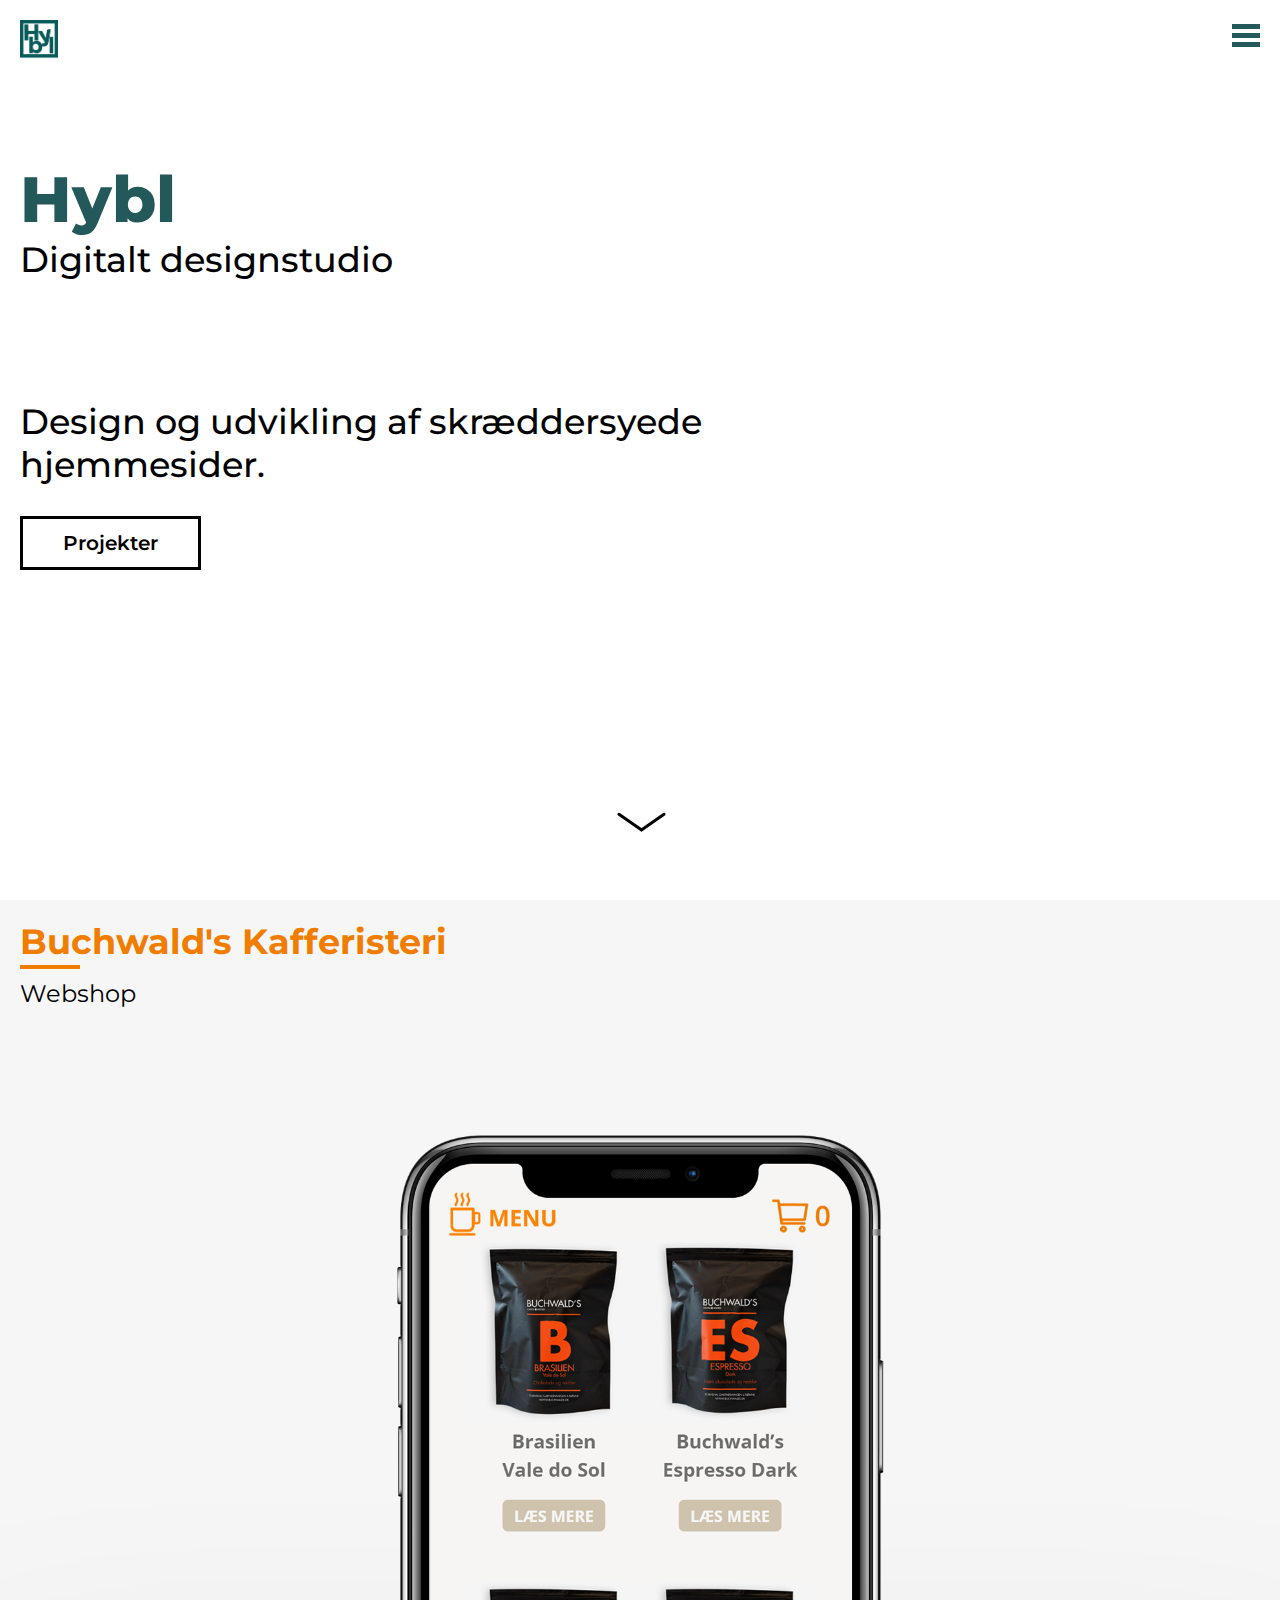
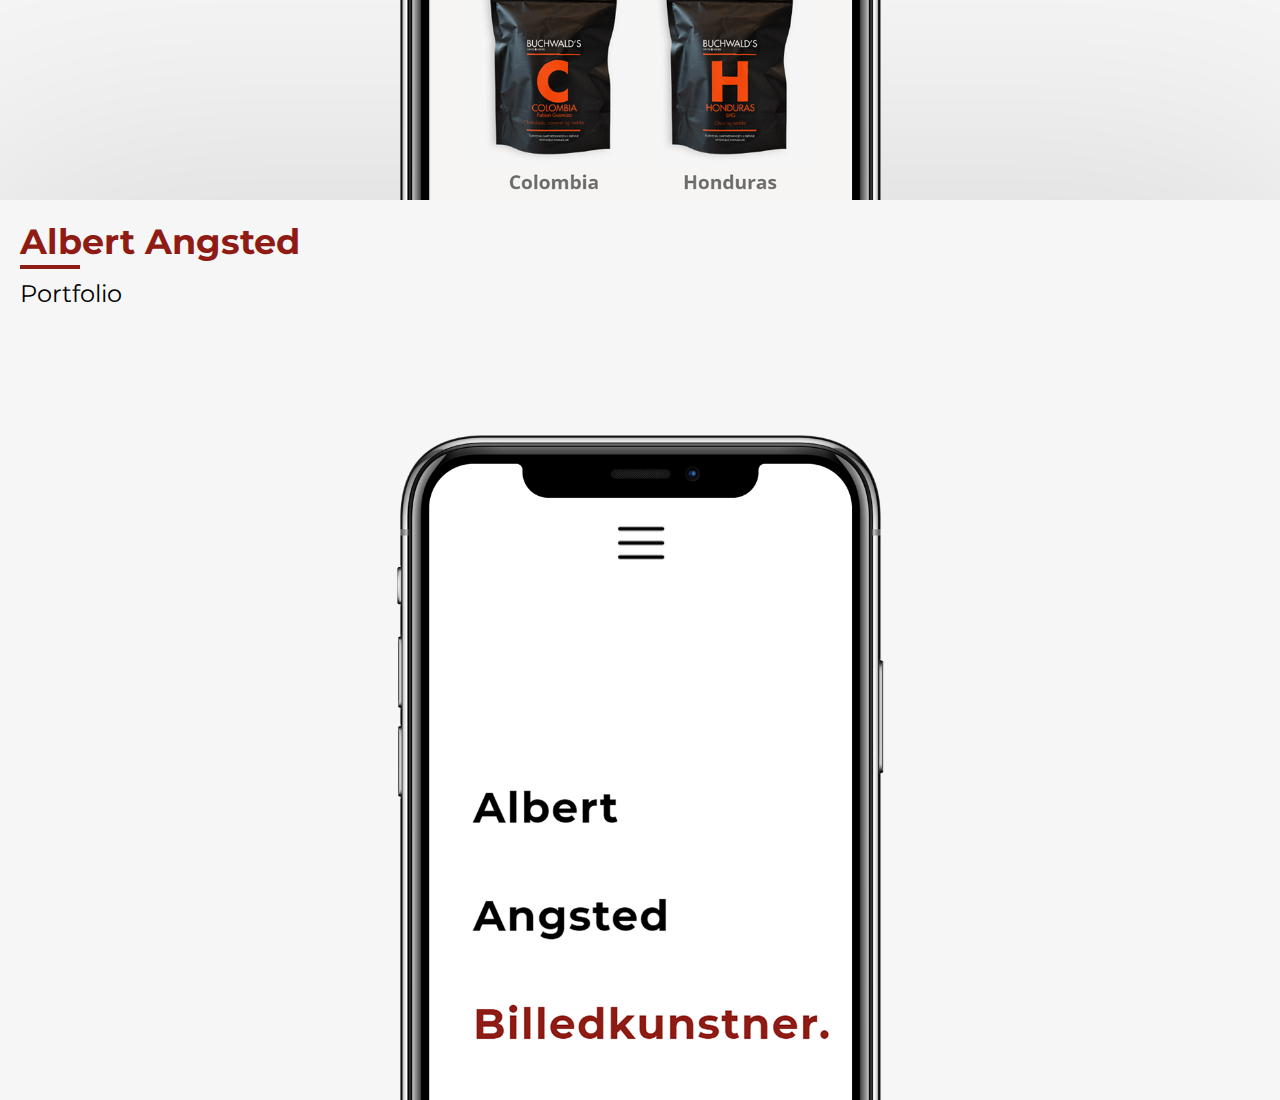
==== index.html @ 62cfbce9 "Case section" ====
<!doctype html>
<html>

<head>
    <title> Hybl Media </title>
    <meta charset="UTF-8">
    <meta name="viewport" content="width=device-width, initial-scale=1">
    <script src="https://ajax.googleapis.com/ajax/libs/jquery/3.3.1/jquery.min.js"></script>
    <link rel="stylesheet" href="css/styles.css">
    <link href="https://fonts.googleapis.com/css?family=Montserrat:400,400i,500,600,700" rel="stylesheet">
</head>

<body>
    <div>
        <header class="page-center">
            <div id="logo">
                <a href="#forside"><img src="img/logo1.0.png"></a>
            </div>
            <div id="burgerMenu">
                <div class="one"></div>
                <div class="two"></div>
                <div class="three"></div>
            </div>

            <nav id="menuPunkter">
                <ul class="menuLinks">
                    <li class="menuLink1"><a href="#forside"> Forside </a></li>
                    <li class="menuLink2"><a href="#projekter"> Projekter </a></li>
                    <li class="menuLink3"><a href="#hvorforos"> Hvorfor os? </a></li>
                    <li class="menuLink4"><a href="#kontaktinfo"> Kontakt </a></li>
                </ul>
            </nav>
        </header>


        <main>
            <section id="hero" class="page-center">
                <div class="tekstboks">
                    <div class="headerDiv">
                        <h1 class="hybl">Hybl</h1>
                        <h2> Digitalt designstudio </h2>
                    </div>
                    <div class="hero-tagline">
                        <h2>Design og udvikling af skræddersyede</h2>
                        <h2 class="typtyp"><span class="typing"></span></h2>
                        <a class="button button1" href="#buchwald">Projekter</a>
                    </div>
                    <div class="arrowContainer">
                        <a href="#buchwald">
                            <span class="leftArrow"></span>
                            <span class="rightArrow"></span>
                        </a>
                    </div>
            </section>
            <section class="cases">
                <article class="case page-center" id="buchwald">
                    <div class="case-header">
                        <div>
                            <h2>Buchwald's Kafferisteri</h2>
                            <span></span>
                        </div>
                        <p>Webshop</p>
                    </div>
                    <picture>
                        <img src="img/buchwald-iphone.png" alt="" />
                    </picture>
                    <div class="case-link">
                        <a href="">Læs mere <span></span></a>
                    </div>
                </article>
                <article class="case page-center" id="angsted">
                    <div class="case-header">
                        <div>
                            <h2>Albert Angsted</h2>
                            <span></span>
                        </div>
                        <p>Portfolio</p>
                    </div>
                    <picture>
                        <img src="img/angsted-iphone.png" alt="" />
                    </picture>
                    <div class="case-link">
                        <a href="">Læs mere <span></span></a>
                    </div>
                </article>
                <template>
                    <article class="case page-center" id="angsted">
                        <div class="case-header">
                            <div>
                                <h2>Albert Angsted</h2>
                                <span></span>
                            </div>
                            <p>Portfolio</p>
                        </div>
                        <picture>
                            <img src="img/buchwald-iphone.png" alt="" />
                        </picture>
                        <div class="case-link">
                            <a href="">Læs mere <span></span></a>
                        </div>
                    </article>
                </template>
            </section>

        </main>
    </div>
    <script src="js/menu.js"></script>
    <script src="js/typed.min.js"></script>
    <script type="text/javascript">
        var typed = new Typed('.typing', {
            strings: ["hjemmesider.", "webshops.", "animationer.", "videoredigering."],
            loop: true,
            typeSpeed: 40,
            backSpeed: 30,
            backDelay: 2000,
        });
    </script>
</body>

</html>
---- css/styles.css ----
/* ----> Styling på HTML-tags <---- */

body {
    margin: 0;
    font-family: 'Montserrat', sans-serif;
}

h1 {
    font-size: 2.5em;
    margin: 0px;
}

h2 {
    font-weight: 500;
    font-size: 2.2em;
    margin: 0px;
}

a {
    text-decoration: none;
    color: black;
}

a:hover {
    color: #23595A;
}

li {
    list-style-type: none;
    margin-left: 20px;
    margin-right: 20px;
}

ul {
    padding: 0;
}


/* ----> ALL CONTENT <---- */
.page-center {
    padding: 0 20px;
}

/* ----> NAVIGATION <---- */

/* Logo */

#logo {
    position: absolute;

}

#logo img {
    width: 38px;
    margin-top: 20px;
}

/* Selve menuen */

#menuPunkter {
    position: fixed;
    background-color: #f6f6f6;
    right: -80%;
    width: 80%;
    height: 100%;
    z-index: 2;
    overflow-y: scroll;
    transition: all 0.3s ease-out;
    -webkit-transition: all 0.3s ease-out;
    -moz-transition: all 0.3s ease-out;
    -o-transition: all 0.3s ease-out;
}

/* Menu links */

.menuLink1,
.menuLink2,
.menuLink3,
.menuLink4 {
    font-size: 30px;
    font-family: 'Montserrat', sans-serif;
    font-weight: 500;
}

.menuLinks {
    text-align: center;
}

.menuLinks li {
    margin: 50px;
}

.menuLink1 {
    transition: all 0.6s;
    -webkit-transition: all 0.6s;
    -moz-transition: all 0.6s;
    -o-transition: all 0.6s;
    transform: matrix(1, 0, 0, 1, 500, 0);
    opacity: 0;
}

.menuLink2 {
    transition: all 0.6s;
    -webkit-transition: all 0.6s;
    -moz-transition: all 0.6s;
    -o-transition: all 0.6s;
    transform: matrix(1, 0, 0, 1, 800, 0);
    opacity: 0;
}

.menuLink3 {
    transition: all 0.6s;
    -webkit-transition: all 0.6s;
    -moz-transition: all 0.6s;
    -o-transition: all 0.6s;
    transform: matrix(1, 0, 0, 1, 1100, 0);
    opacity: 0;
}

.menuLink4 {
    transition: all 0.6s;
    -webkit-transition: all 0.6s;
    -moz-transition: all 0.6s;
    -o-transition: all 0.6s;
    transform: matrix(1, 0, 0, 1, 1400, 0);
    opacity: 0;
}

.menuLinks li:first-child {
    margin-top: 120px;
}

/* Burgermenuen */

#burgerMenu {
    width: 28px;
    height: 30px;
    right: 20px;
    top: 20px;
    position: fixed;
    z-index: 5;
}

#burgerMenu div {
    width: 100%;
    height: 5px;
    background: #23595A;

    margin: 4px auto;

    transition: all 0.3s;
    -webkit-transition: all 0.3s;
    -moz-transition: all 0.3s;
    -o-transition: all 0.3s;

    backface-visibility: hidden;
}

/* Burgermenu hover */
#burgerMenu:hover {
    cursor: pointer;
}

#burgerMenu:hover .two {
    width: 50%;
}

#burgerMenu:hover .one {
    transform: rotate(90deg) translate(9px, 8px);
}

#burgerMenu:hover .three {
    transform: rotate(-90deg) translate(9px, 8px);
}

/* Burgermenu når den bliver trykket på */
#burgerMenu.on .one {
    transform: rotate(45deg) translate(5px, 5px);
}

#burgerMenu.on .two {
    opacity: 0;
}

#burgerMenu.on .three {
    transform: rotate(-45deg) translate(7px, -8px);
}

/* Selve menuen når burgermenu bliver trykket på */

.slideIn {
    right: 0 !IMPORTANT;
    transition: all 0.3s ease-out;
    -webkit-transition: all 0.3s ease-out;
    -moz-transition: all 0.3s ease-out;
    -o-transition: all 0.3s ease-out;
}

#menuPunkter.slideIn .menuLink1 {
    transform: matrix(1, 0, 0, 1, 0, 0);
    opacity: 1;
}

#menuPunkter.slideIn .menuLink2 {
    transform: matrix(1, 0, 0, 1, 0, 0);
    opacity: 1;
}

#menuPunkter.slideIn .menuLink3 {
    transform: matrix(1, 0, 0, 1, 0, 0);
    opacity: 1;
}

#menuPunkter.slideIn .menuLink4 {
    transform: matrix(1, 0, 0, 1, 0, 0);
    opacity: 1;
}






/* ----> LANDINGPAGE <---- */
.headerDiv {
    margin-top: 100px;
}

/* gør at man ikke kan se cursoren */
.typed-cursor {
    color: white;
}

.typtyp {
    margin-bottom: 0;
}

/* forside tekst og knap */
.tekstboks {
    height: 100vh;
    display: flex;
    flex-direction: column;
    justify-content: space-around;
}

.hero-tagline {
    margin-bottom: 110px;
}

.hybl {
    font-size: 4em;
    color: #23595a;
    font-weight: 800;
}

.button {
    padding: 12px 40px;
    text-align: center;
    text-decoration: none;
    display: inline-block;
    cursor: pointer;
    font-family: 'Montserrat', sans-serif;
    font-size: 20px;
    font-weight: 600;
}

.button1:hover {
    color: #23595A;
    border: 3px solid#23595A;
}

.button1 {
    border: 3px solid black;
    margin-top: 30px;
}

/* PIL */

.arrowContainer {
    display: flex;
    justify-content: center;
    margin-bottom: 40px;
}

.arrowContainer span {
    background-color: black;
    height: 30px;
    width: 3px;
    display: inline-block;
    transform-origin: bottom;
    position: absolute;
    border-top-left-radius: 10px;
    border-top-right-radius: 10px;
}

.rightArrow {
    transform: rotate(55deg) translate(0px, 1px);
}

.leftArrow {
    transform: rotate(-55deg) translate(0px, 1px);
}

/* ----> CASE STYLING <---- */
.case {
    height: 100vh;
    background-color: #F6F6F6;
    display: flex;
    flex-direction: column;
    justify-content: space-between;
    overflow: hidden;
    box-shadow: 0px -10px 1000px 50px rgba(0, 0, 0, 0.1);
}
.cases article:first-child{
    box-shadow:none;
}
.case-header {
    padding: 20px 0;
}

.case-header h2 {
    font-weight: bolder;
}

.case-header span {
    height: 4px;
    width: 60px;
    display: block;
    margin: 2px 0;
    background-color: black;
}

.case-header p {
    font-size: 1.5em;
    margin: 10px 0 0 0;
}

.case picture {
    width: 100%;
    margin:0;
}

.case picture img {
    height: 100%;
    width: 100%;
}

.case-link {
    padding: 0 10px 20px 10px;
    text-align: right;
    font-weight: 500;
}

.case-link span {
    display: inline-block;
    border-bottom: 1px solid black;
    border-right: 1px solid black;
    width: 8px;
    height: 8px;
    transform: rotate(-45deg);
}

/*Individual case styling*/
#buchwald h2 {
    color: #F07D00;
}

#buchwald .case-header span {
    background-color: #F07D00;
}

#angsted h2 {
    color: #8E1C14;
}

#angsted .case-header span {
    background-color: #8E1C14;
}
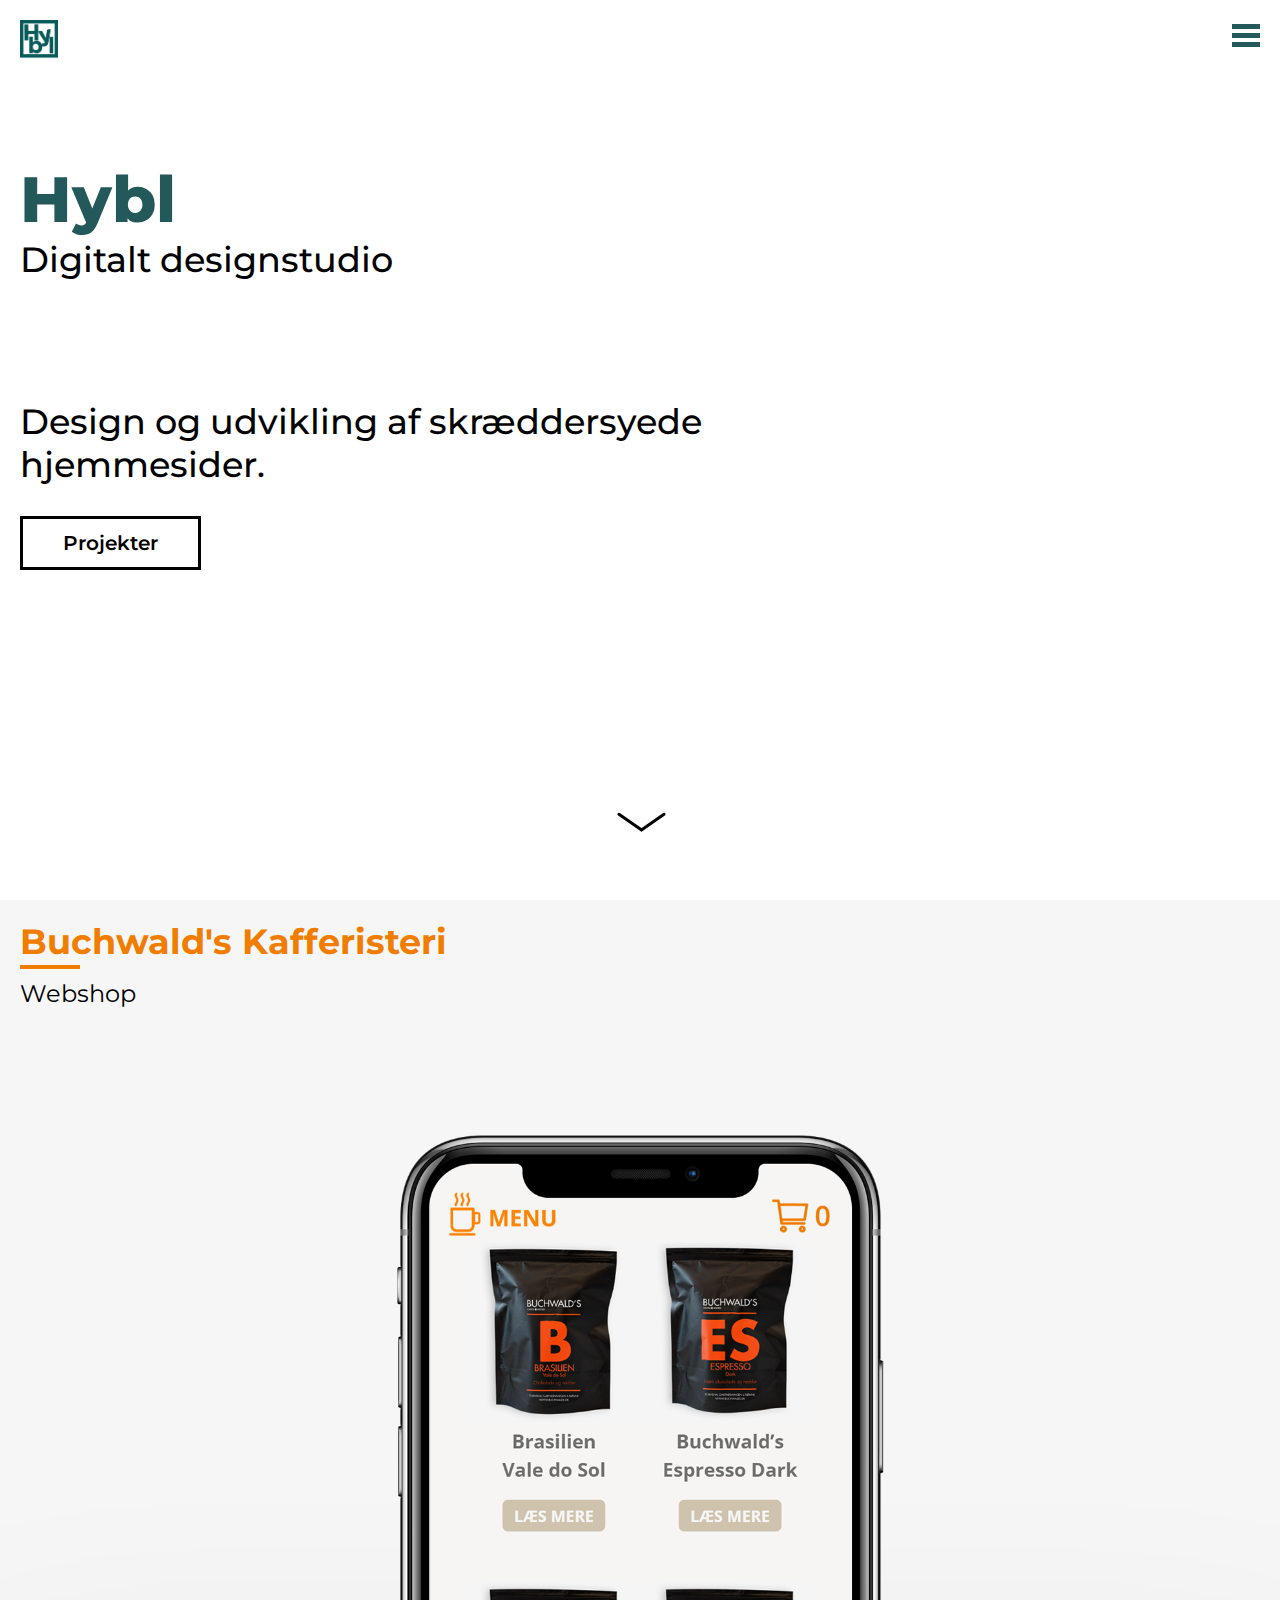
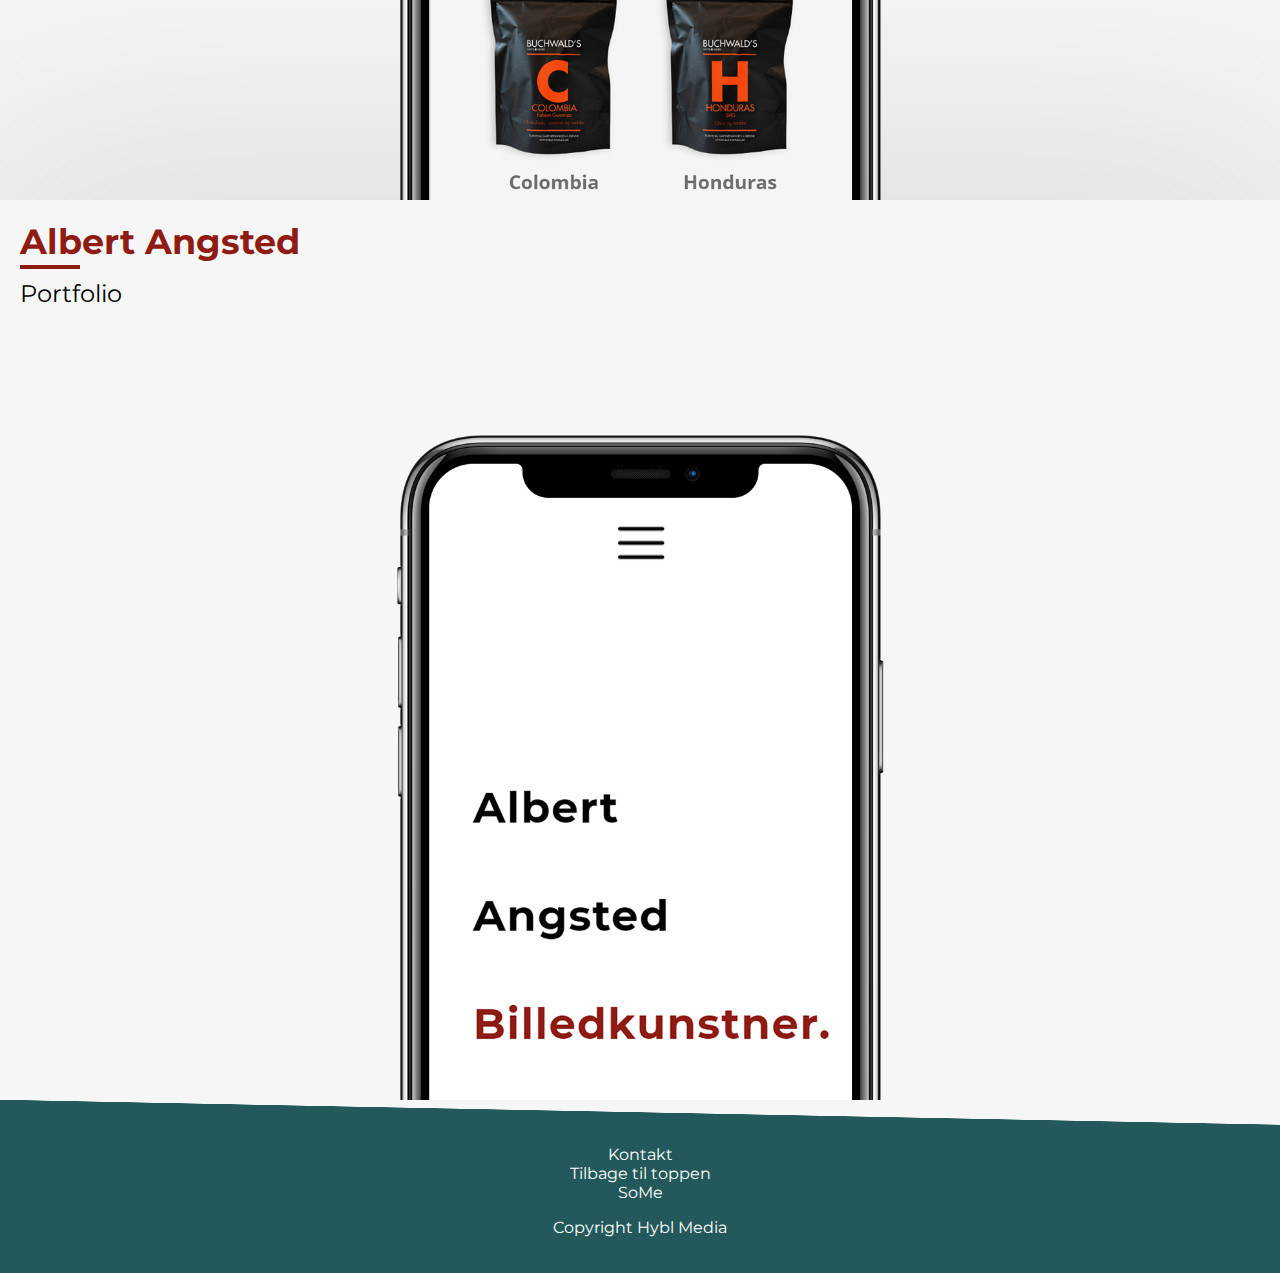
==== commit 544b7219: "Footer" ====
--- a/index.html
+++ b/index.html
@@ -101,6 +101,25 @@
                     </article>
                 </template>
             </section>
+            <footer>
+                <div class="divider-skewed petroleum"></div>
+                <div class="page-center">
+                    <nav>
+                        <ul>
+                            <li>Kontakt</li>
+                        </ul>
+                    </nav>
+                    <div>
+                        <a href="">Tilbage til toppen</a>
+                    </div>
+                    <div>
+                        <a href="">SoMe</a>
+                    </div>
+                    <div id="copyright">
+                        <p>Copyright Hybl Media</p>
+                    </div>
+                </div>
+            </footer>
 
         </main>
     </div>
--- a/css/styles.css
+++ b/css/styles.css
@@ -375,4 +375,28 @@
 
 #angsted .case-header span {
     background-color: #8E1C14;
+}
+/* ----> DIVIDERS <---- */
+.divider-skewed.petroleum{
+    background: linear-gradient(to left bottom, #F6F6F6 49%, #23595a 50%);
+    height:25px;
+    margin-bottom:20px;
+}
+
+/* ----> FOOTER <---- */
+footer{
+    background-color:#23595a;
+    color:white;
+    text-align:center;
+    padding:0 0 20px 0;
+}
+footer ul{
+    list-style:none;
+    margin:0;
+}
+footer li{
+    margin:0;
+}
+footer a{
+    color:white;
 }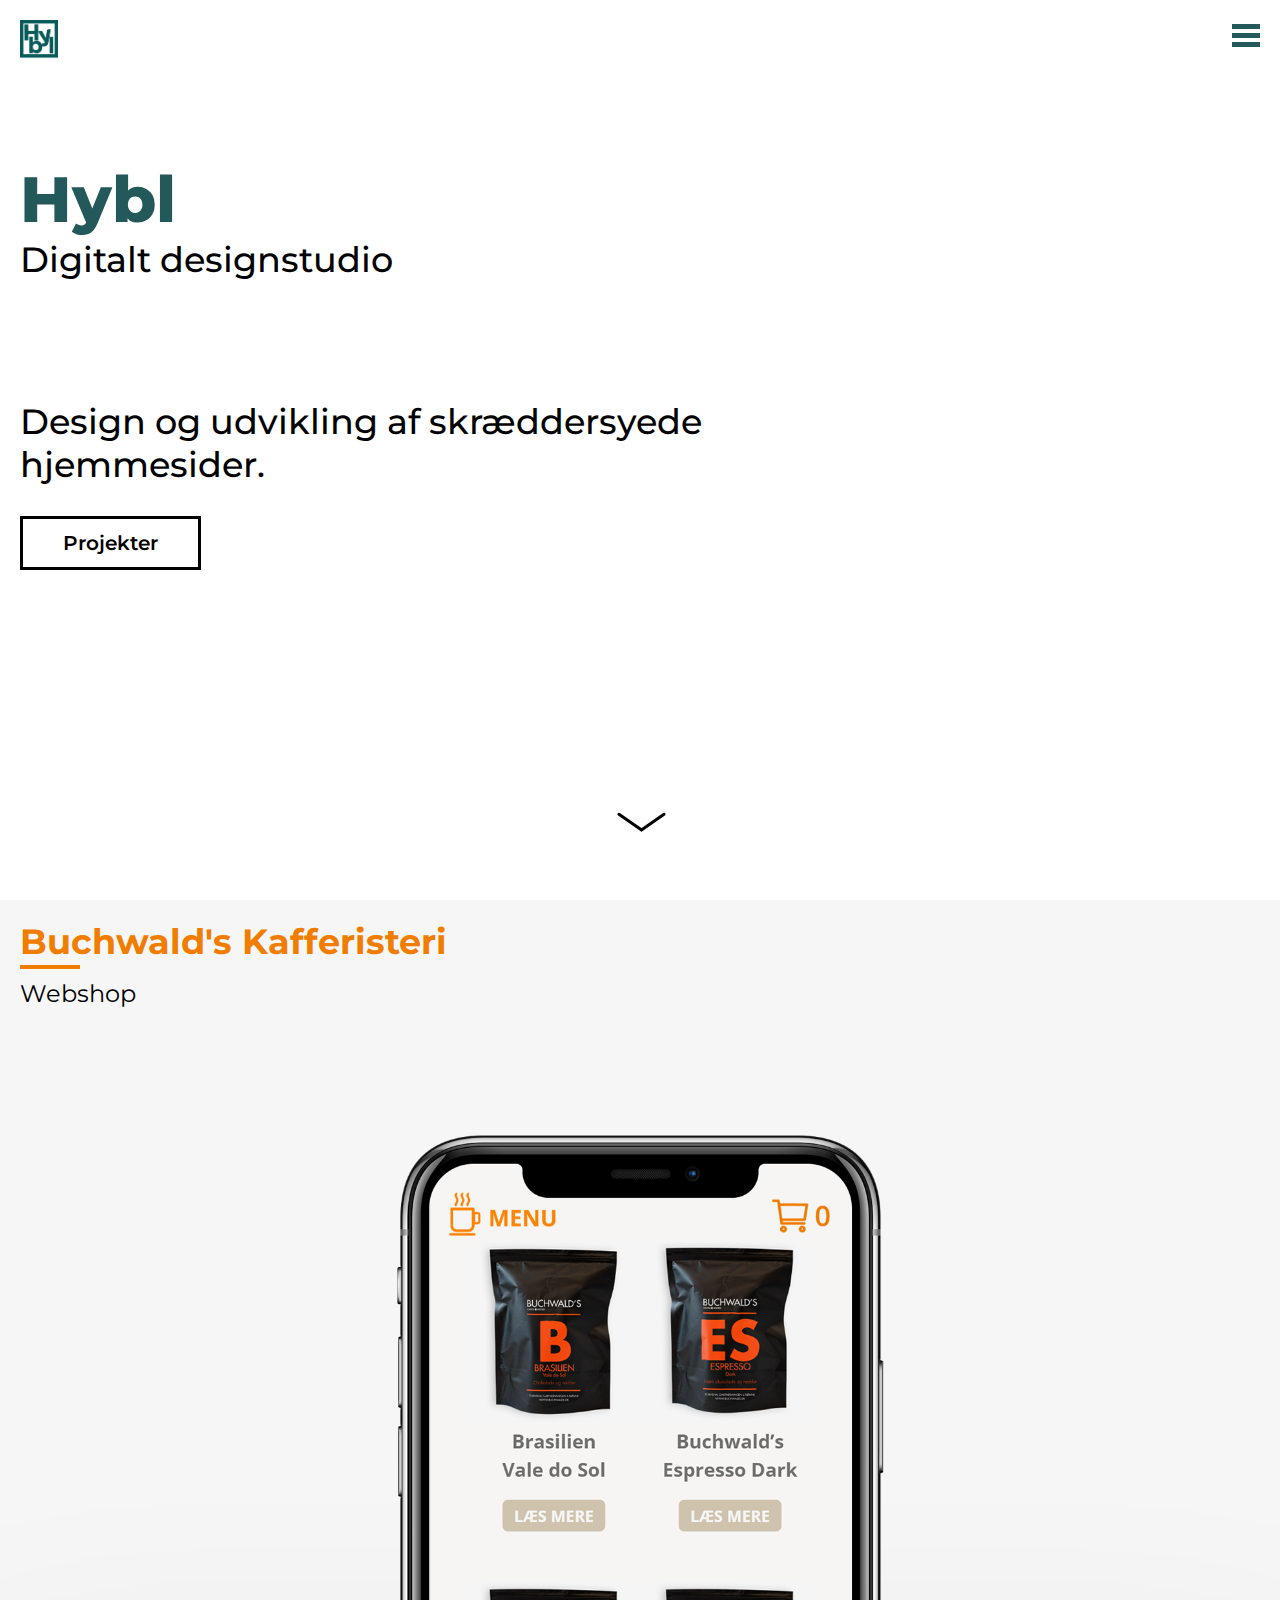
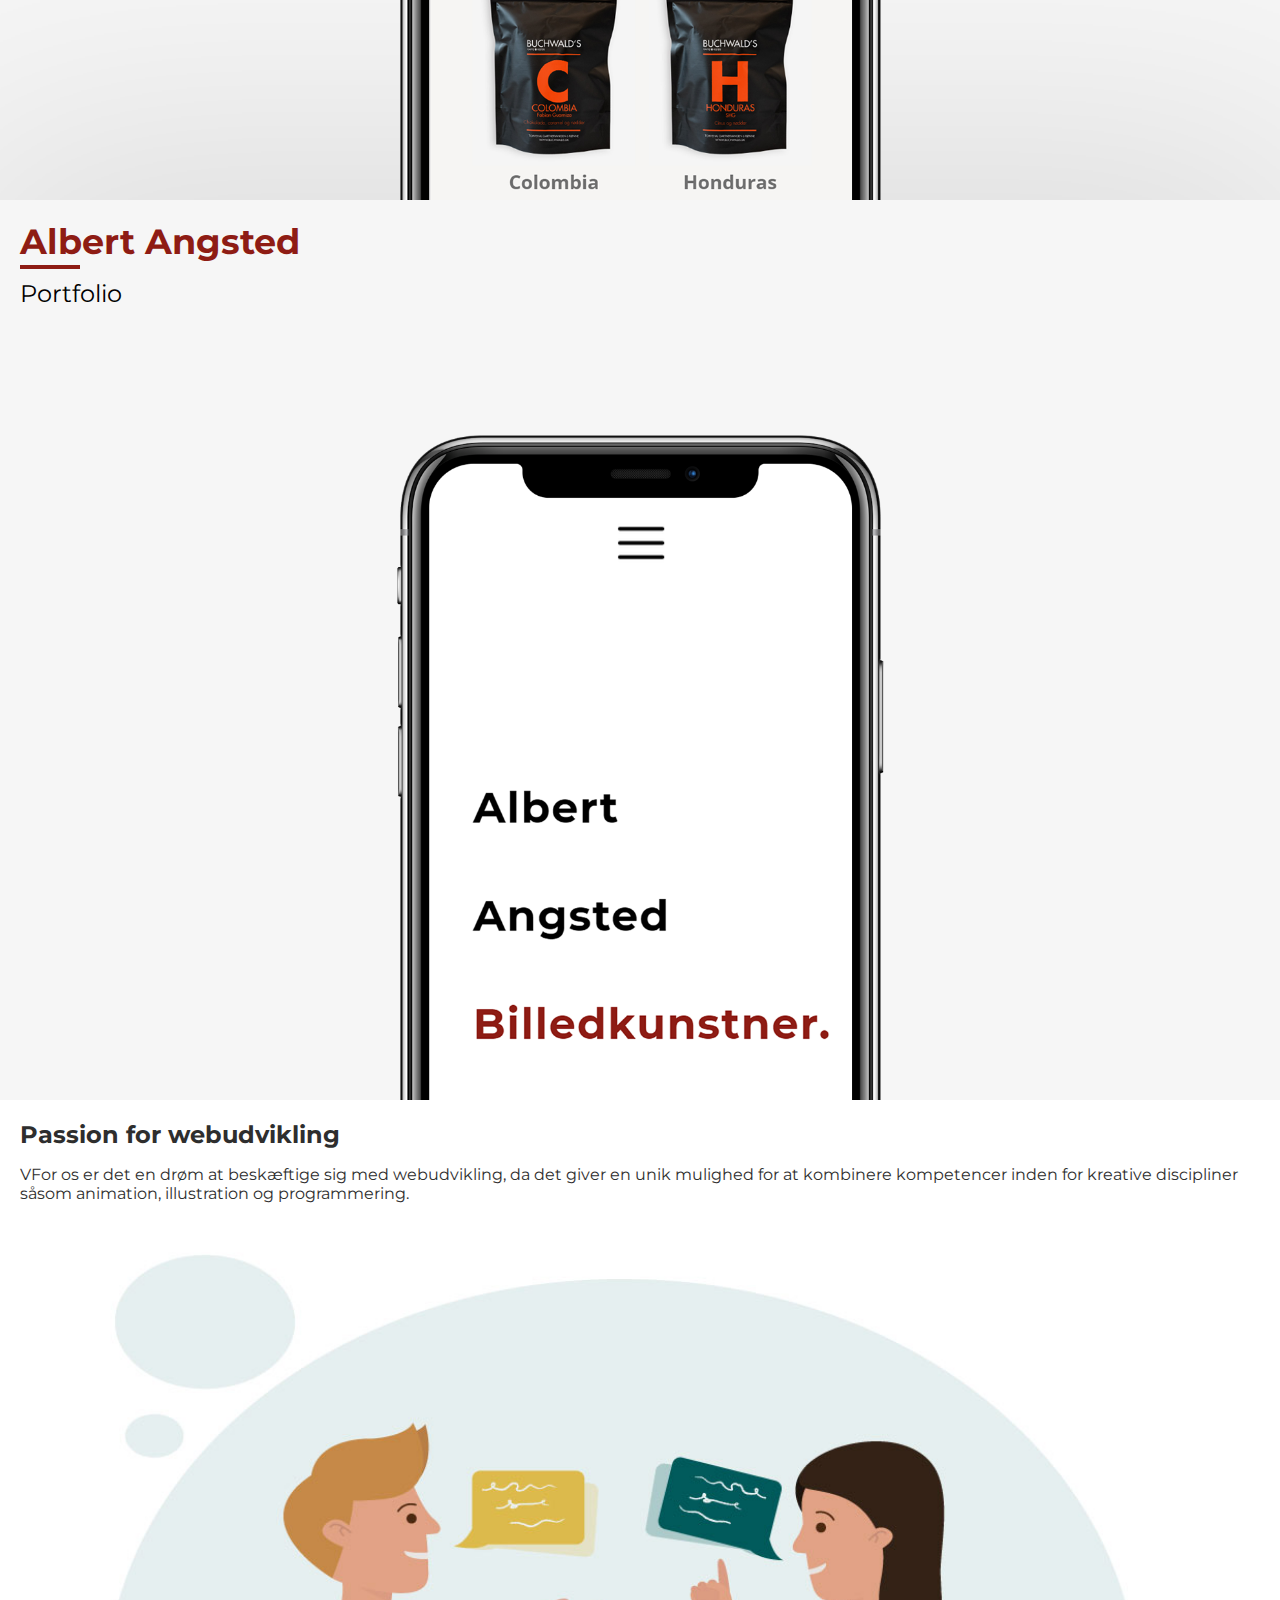
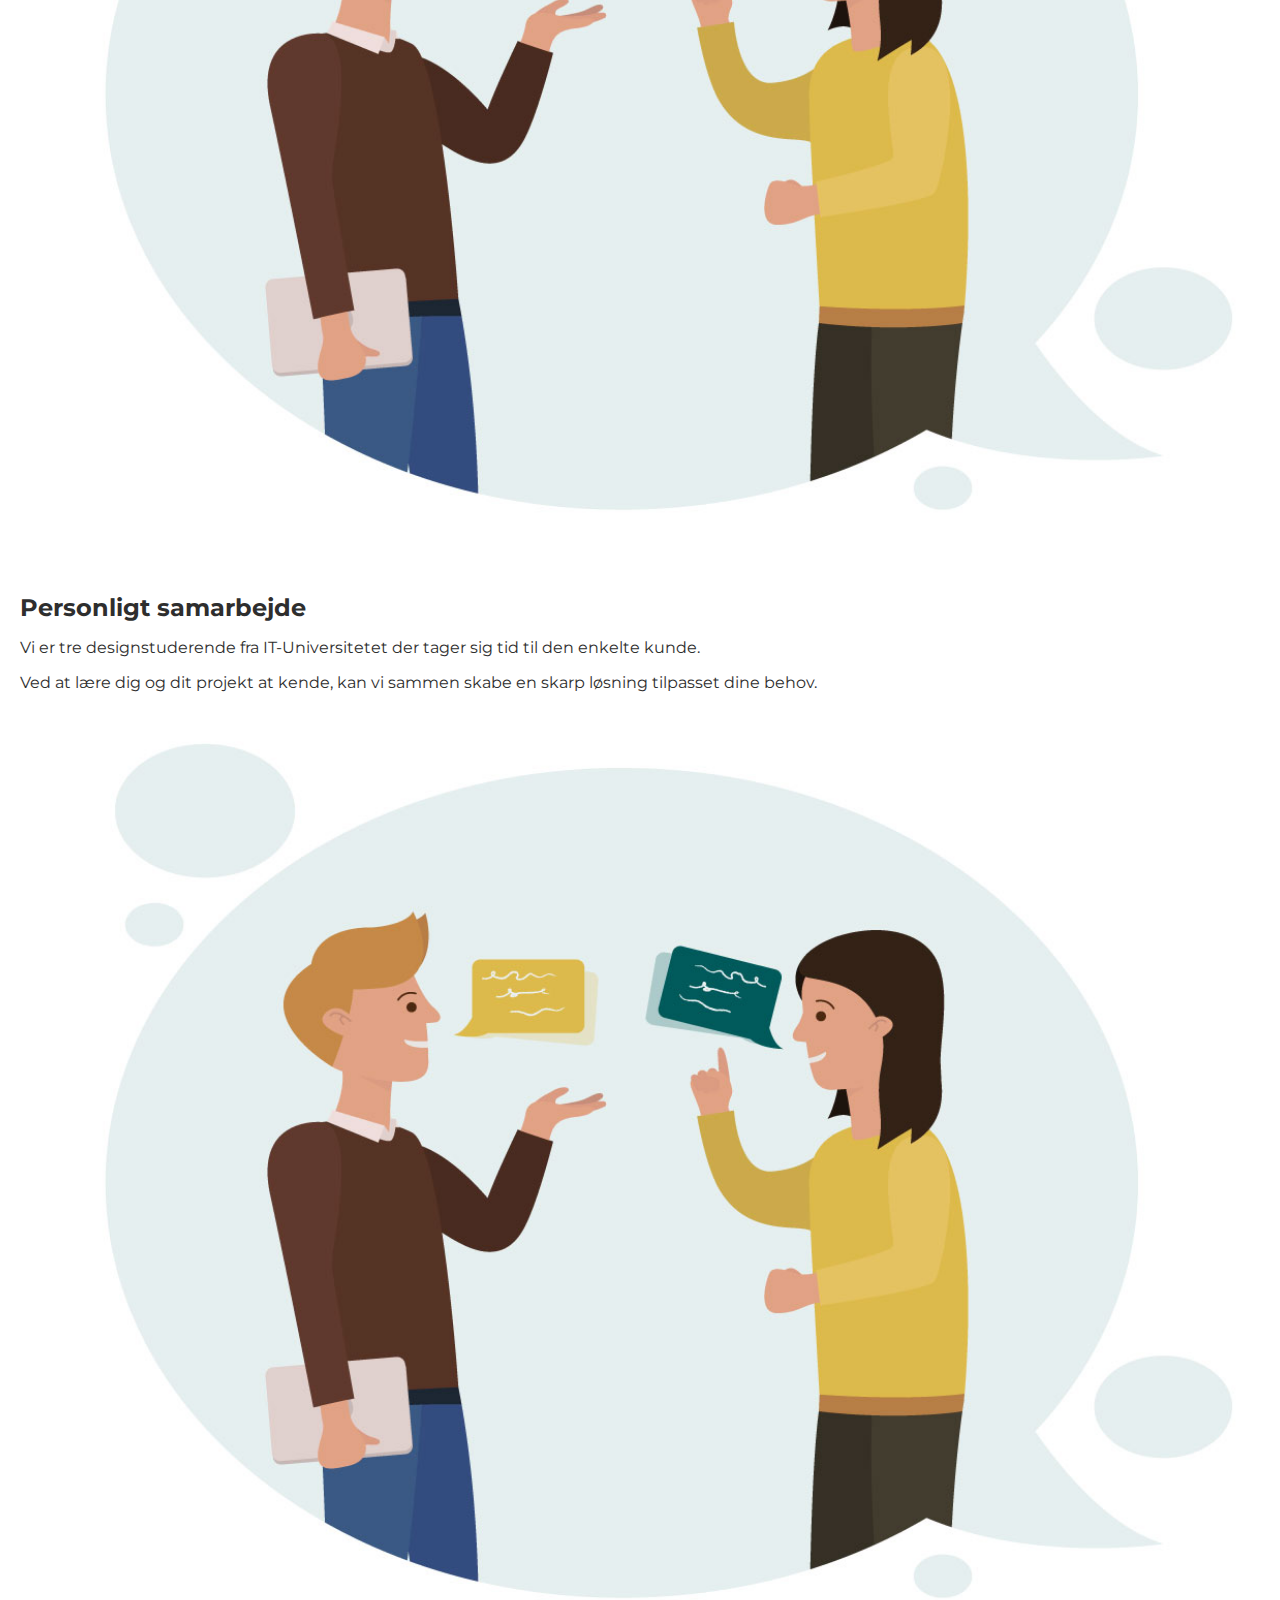
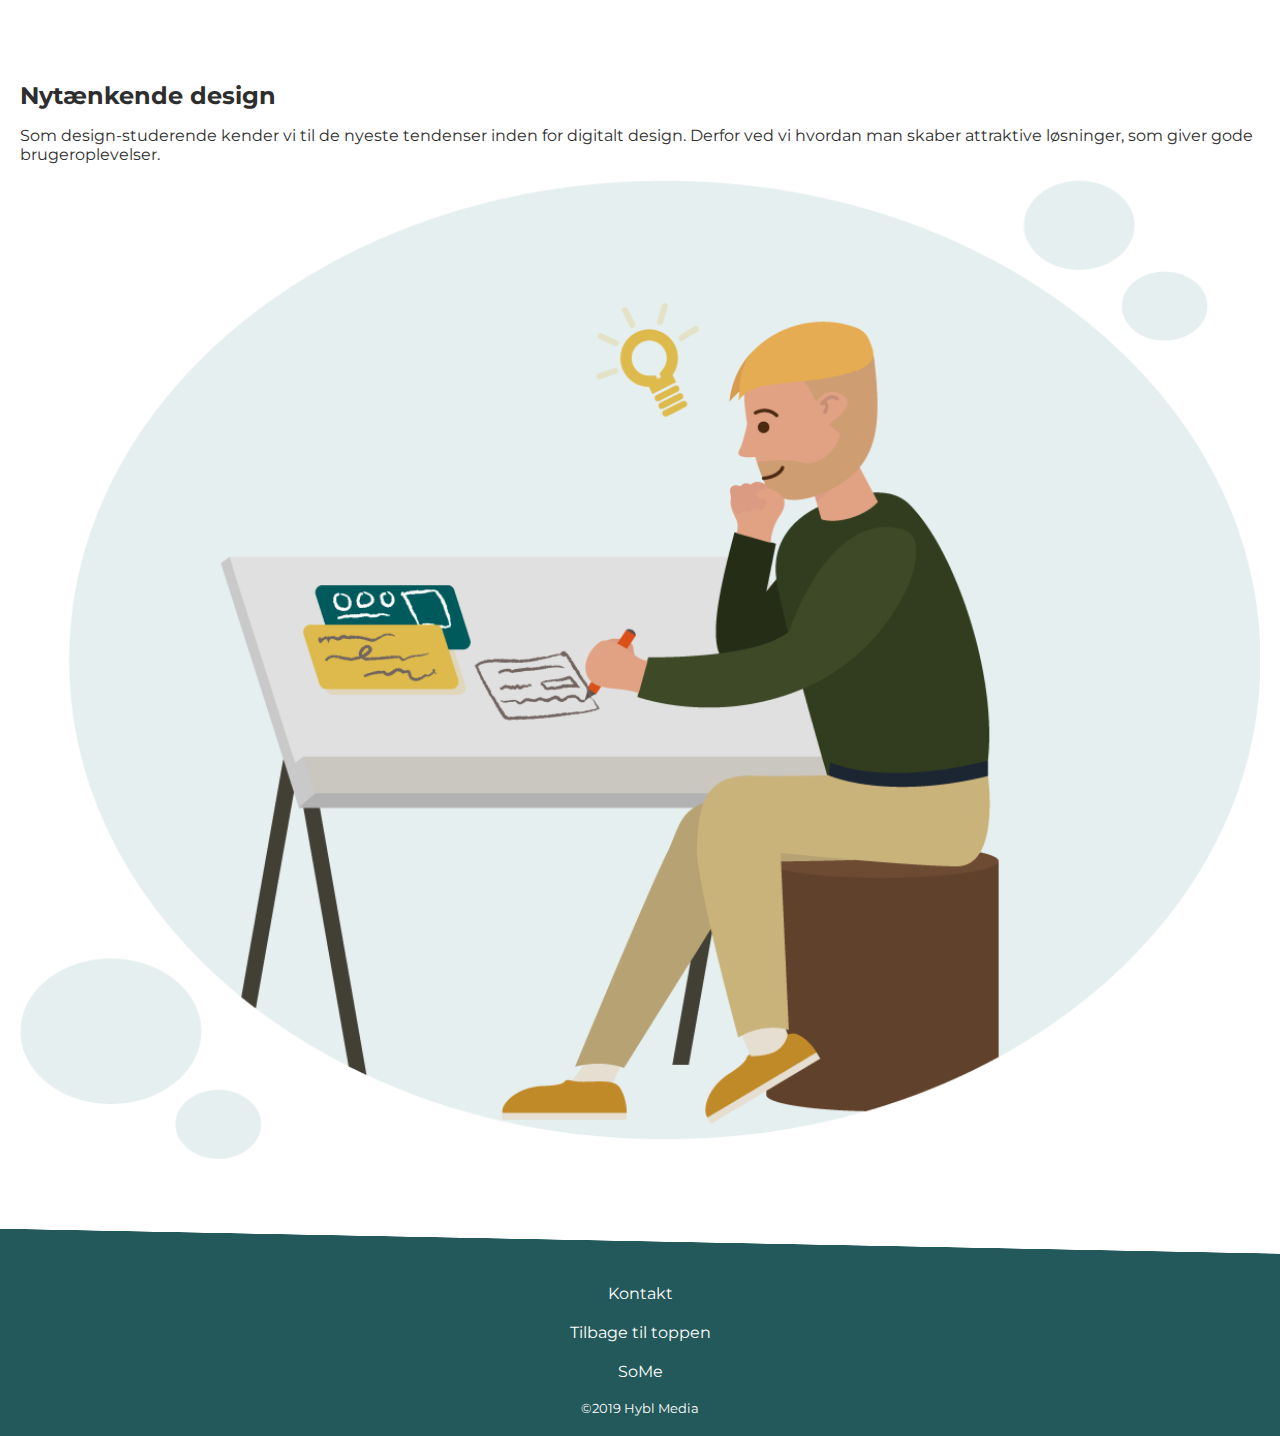
==== commit 41eea050: "Added illustrations" ====
--- a/index.html
+++ b/index.html
@@ -101,9 +101,45 @@
                     </article>
                 </template>
             </section>
+            <section class="about-us">
+                <div class="about">
+                    <div class="page-center">
+                        <h2>Passion for webudvikling</h2>
+                        <p>VFor os er det en drøm at beskæftige sig med webudvikling, da det giver en unik mulighed for at kombinere kompetencer inden for kreative discipliner såsom animation, illustration og programmering.</p>
+                        <picture>
+                            <source srcset="img/illustration/client-meeting-2x.jpg" media="(min-width: 700px)"/>
+                            <source srcset="img/illustration/client-meeting-1x.jpg" media="(max-width: 700px)"/>
+                            <img src="img/illustration/client-meeting-2x.jpg" alt="Illustration af kundemøde" />
+                        </picture>
+                    </div>
+                </div>
+                <div class="about">
+                    <div class="page-center">
+                        <h2>Personligt samarbejde</h2>
+                        <p>Vi er tre designstuderende fra IT-Universitetet der tager sig tid til den enkelte kunde.</p>
+                        <p>Ved at lære dig og dit projekt at kende, kan vi sammen skabe en skarp løsning tilpasset dine behov.</p>
+                        <picture>
+                            <source srcset="img/illustration/client-meeting-2x.jpg" media="(min-width: 700px)"/>
+                            <source srcset="img/illustration/client-meeting-1x.jpg" media="(max-width: 700px)"/>
+                            <img src="img/illustration/client-meeting-2x.jpg" alt="Illustration af kundemøde" />
+                        </picture>
+                    </div>
+                </div>
+                <div class="about">
+                        <div class="page-center">
+                            <h2>Nytænkende design</h2>
+                            <p>Som design-studerende kender vi til de nyeste tendenser inden for digitalt design. Derfor ved vi hvordan man skaber attraktive løsninger, som giver gode brugeroplevelser.</p>
+                            <picture>
+                                <source srcset="img/illustration/fresh-design-2x.png" media="(min-width: 700px)"/>
+                                <source srcset="img/illustration/fresh-design-2x.png" media="(max-width: 700px)"/>
+                                <img src="img/illustration/fresh-design-2x.png" alt="Illustration af kundemøde" />
+                            </picture>
+                        </div>
+                    </div>
+            </section>
             <footer>
                 <div class="divider-skewed petroleum"></div>
-                <div class="page-center">
+                <div class="page-center content">
                     <nav>
                         <ul>
                             <li>Kontakt</li>
@@ -116,11 +152,10 @@
                         <a href="">SoMe</a>
                     </div>
                     <div id="copyright">
-                        <p>Copyright Hybl Media</p>
+                        <p>&copy;2019 Hybl Media</p>
                     </div>
                 </div>
             </footer>
-
         </main>
     </div>
     <script src="js/menu.js"></script>
--- a/css/styles.css
+++ b/css/styles.css
@@ -378,17 +378,41 @@
 }
 /* ----> DIVIDERS <---- */
 .divider-skewed.petroleum{
-    background: linear-gradient(to left bottom, #F6F6F6 49%, #23595a 50%);
+    background: linear-gradient(to left bottom, white 49%, #23595a 50%);
     height:25px;
     margin-bottom:20px;
-}
+    margin-top:0;
+}
+/* ----> ABOUT US <---- */
+
+.about-us{
+    background-color:white;
+}
+.about div{
+    padding-top:20px;
+    color:#2E2E2E;
+}
+.about-us h2{
+    font-size:1.5em;
+    font-weight:bolder;
+}
+picture{
+    width:100%;
+}
+picture img{
+    width:100%;
+}
+
 
 /* ----> FOOTER <---- */
 footer{
     background-color:#23595a;
     color:white;
     text-align:center;
-    padding:0 0 20px 0;
+    padding:0 0 10px 0;
+}
+footer nav, footer div{
+    margin:10px 0;
 }
 footer ul{
     list-style:none;
@@ -399,4 +423,17 @@
 }
 footer a{
     color:white;
+}
+#copyright p{
+    font-size:0.8em;
+    margin:0;
+}
+#copyright{
+    margin:10px 0 0;
+}
+footer .content{
+    height:100%;
+    display:flex;
+    flex-direction:column;
+    justify-content:space-between
 }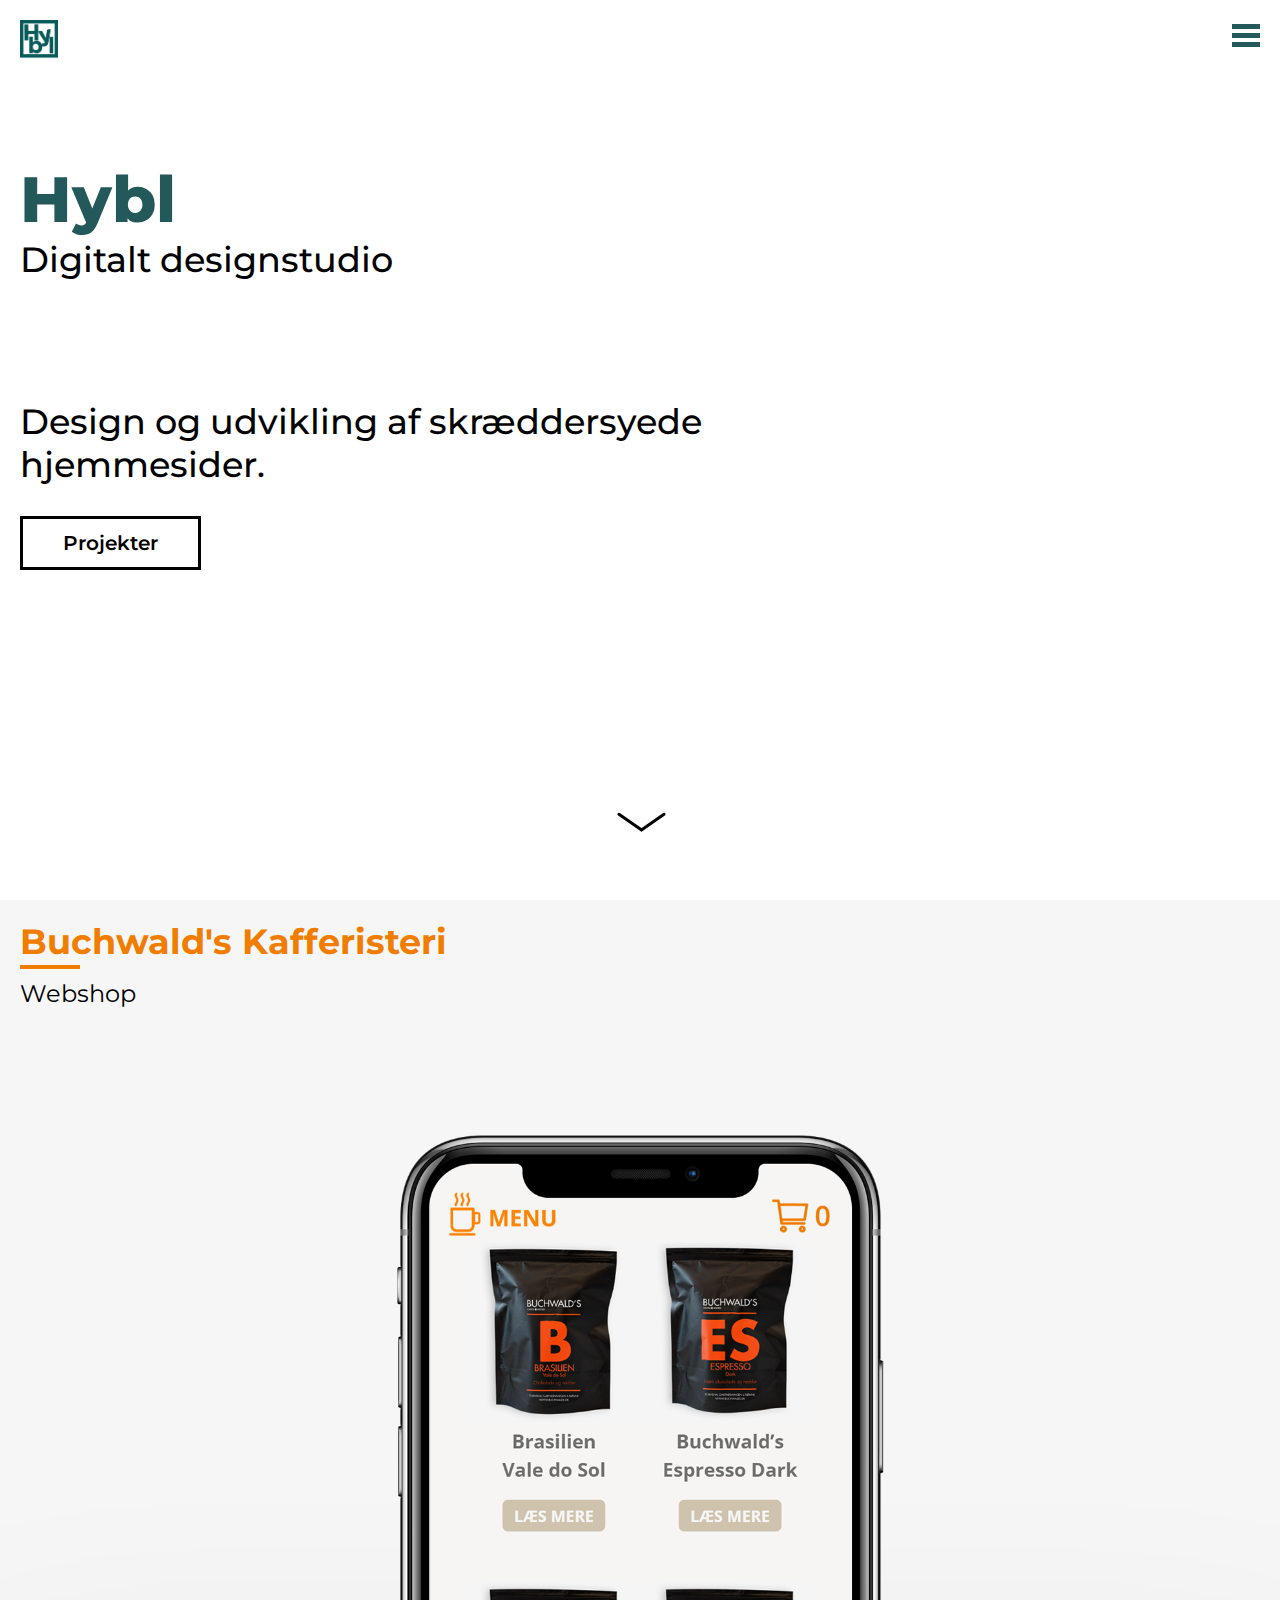
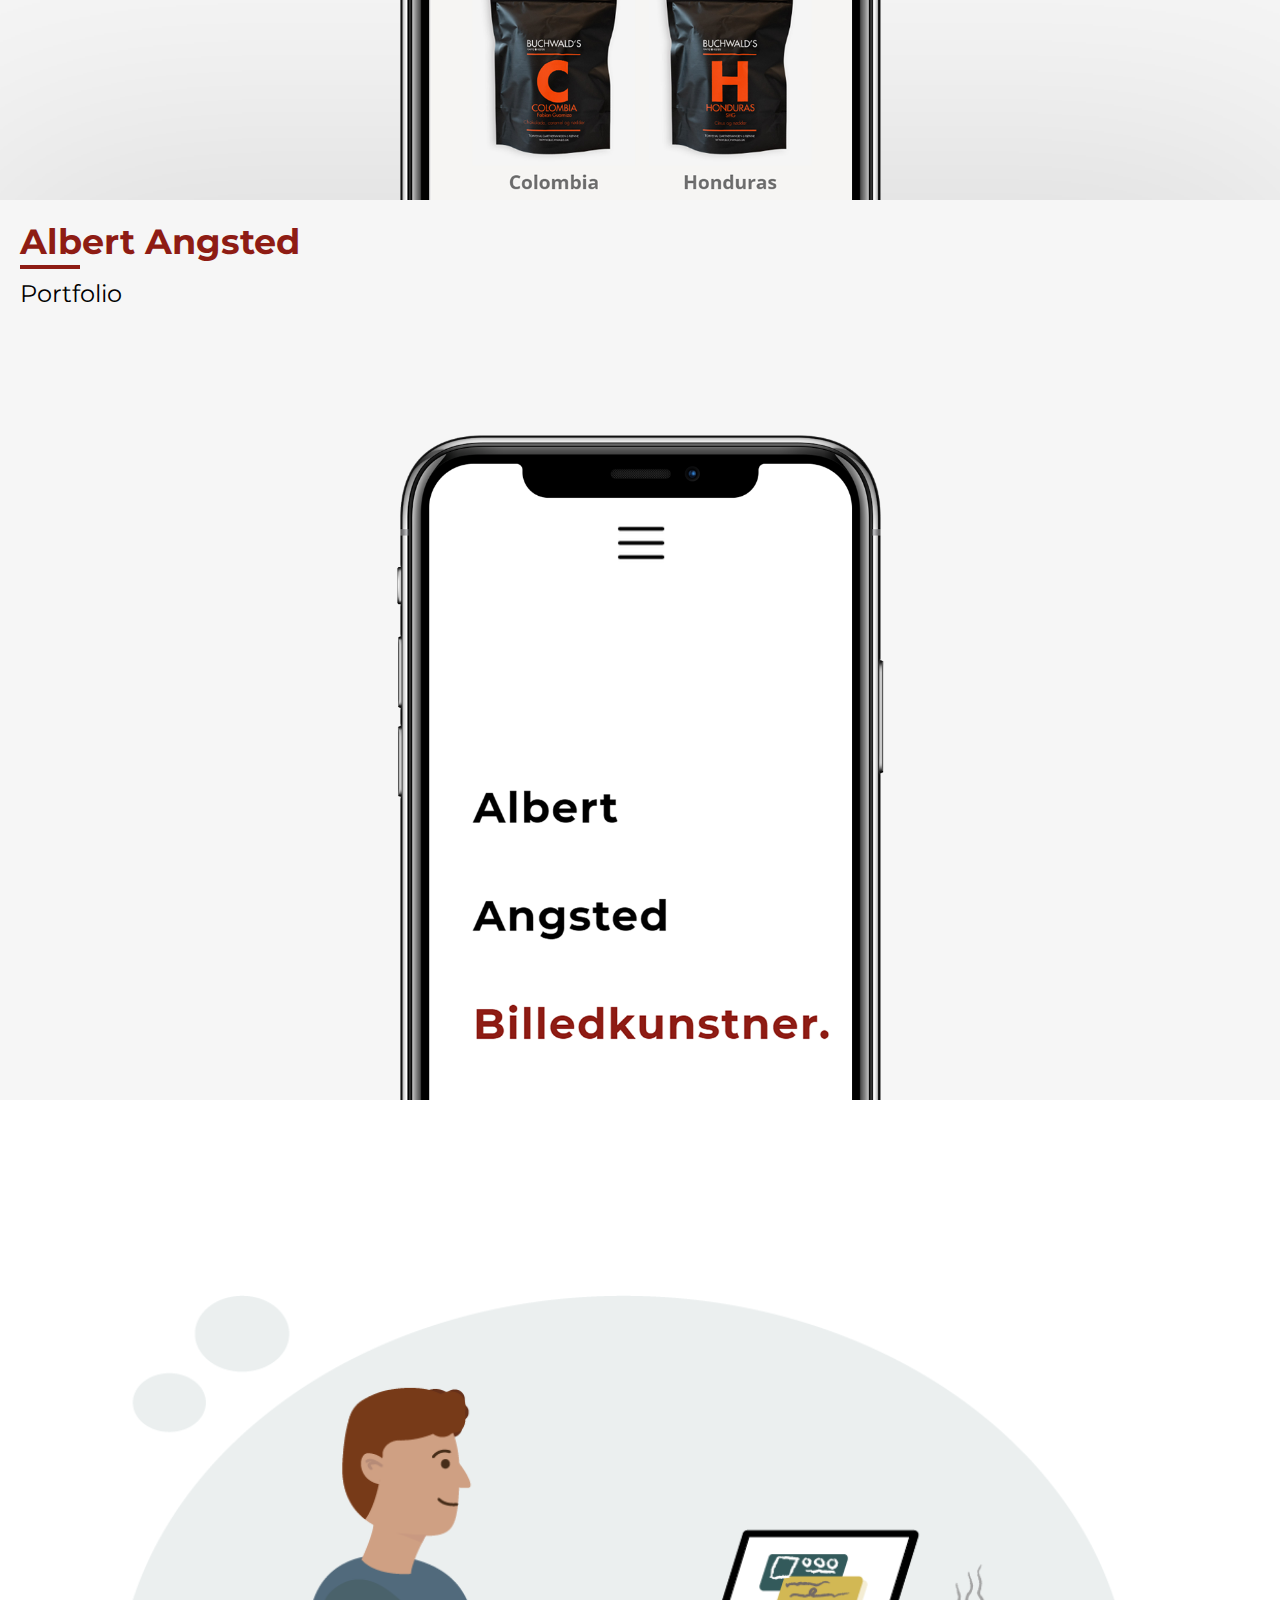
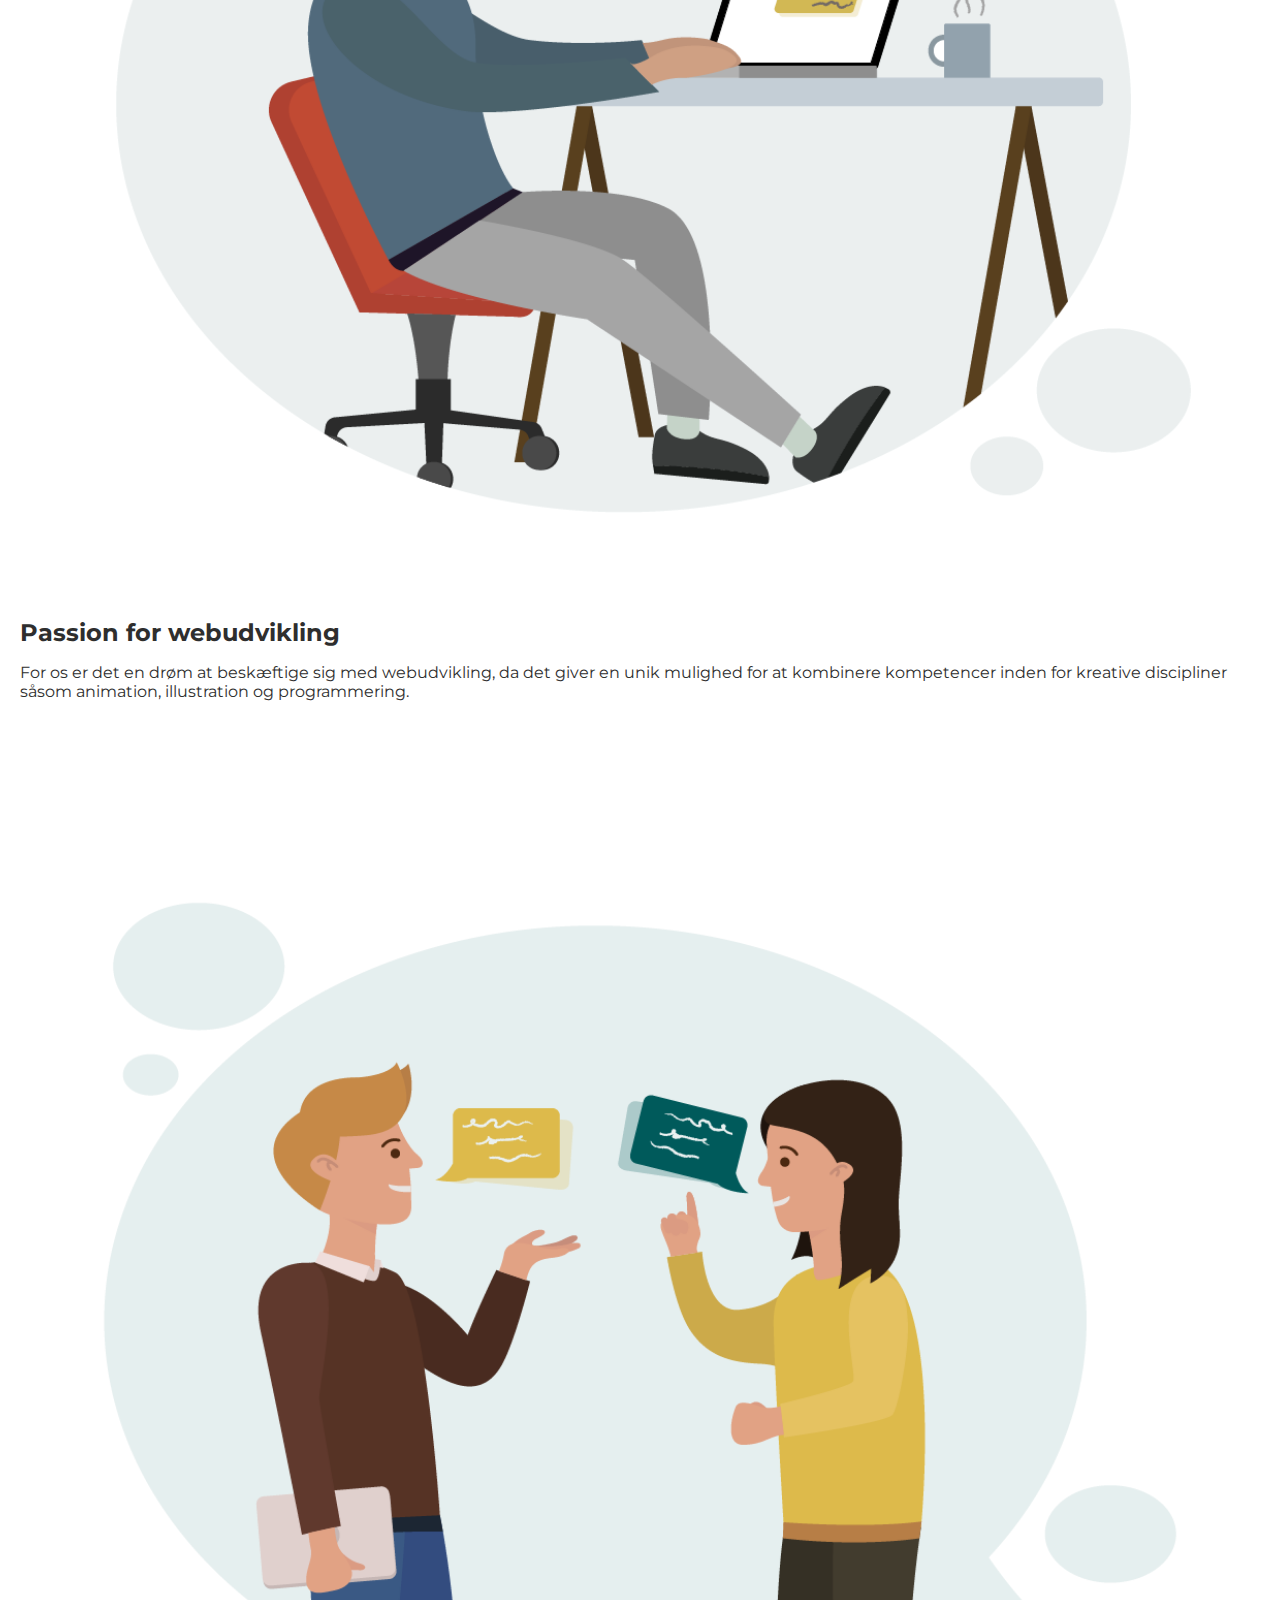
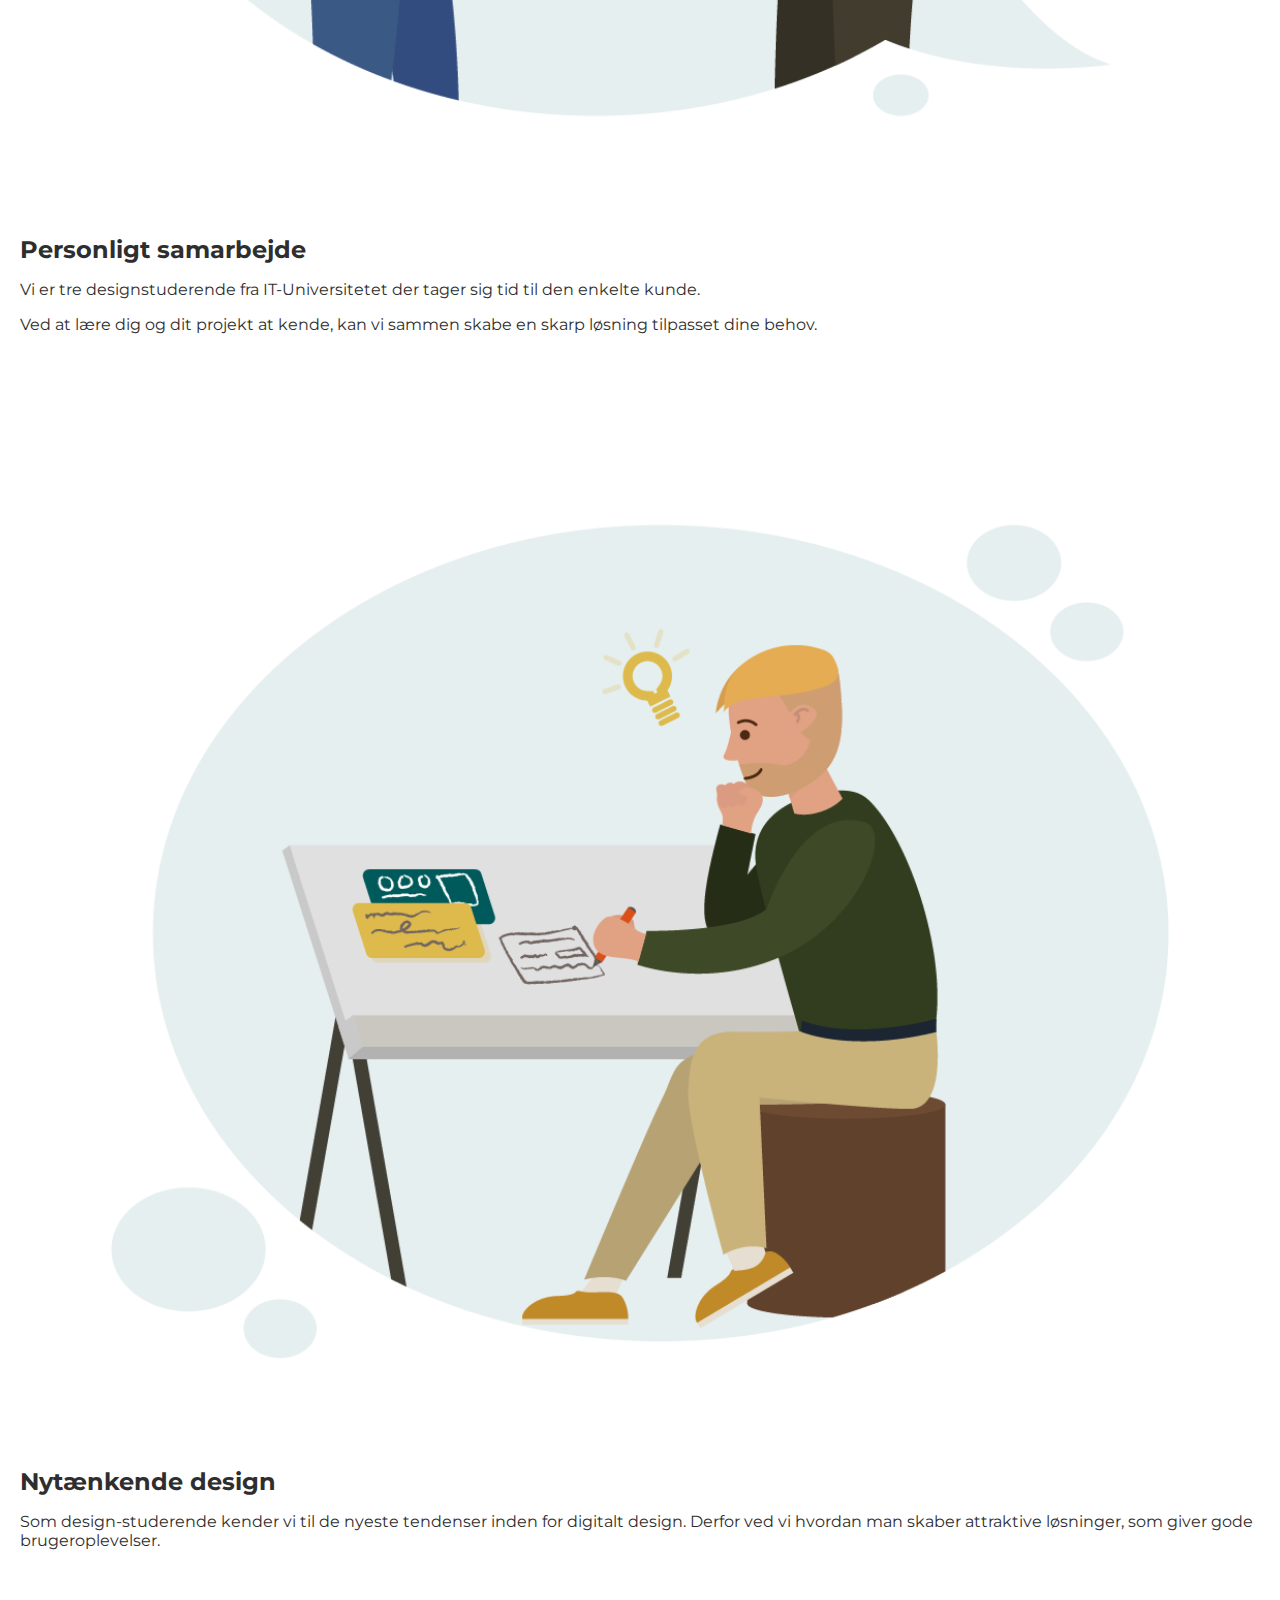
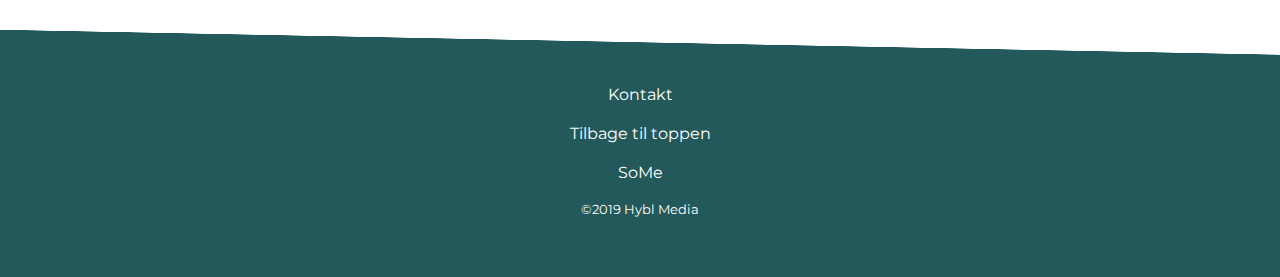
==== commit e27b00d9: "About us" ====
--- a/index.html
+++ b/index.html
@@ -104,38 +104,39 @@
             <section class="about-us">
                 <div class="about">
                     <div class="page-center">
+                        <picture>
+                            <source srcset="img/illustration/passion.png" media="(min-width: 700px)" />
+                            <img src="img/illustration/passion_0.5x.png" alt="Illustration arbejde ved computer" />
+                        </picture>
                         <h2>Passion for webudvikling</h2>
-                        <p>VFor os er det en drøm at beskæftige sig med webudvikling, da det giver en unik mulighed for at kombinere kompetencer inden for kreative discipliner såsom animation, illustration og programmering.</p>
-                        <picture>
-                            <source srcset="img/illustration/client-meeting-2x.jpg" media="(min-width: 700px)"/>
-                            <source srcset="img/illustration/client-meeting-1x.jpg" media="(max-width: 700px)"/>
-                            <img src="img/illustration/client-meeting-2x.jpg" alt="Illustration af kundemøde" />
-                        </picture>
+                        <p>For os er det en drøm at beskæftige sig med webudvikling, da det giver en unik mulighed for
+                            at kombinere kompetencer inden for kreative discipliner såsom animation, illustration og
+                            programmering.</p>
                     </div>
                 </div>
                 <div class="about">
                     <div class="page-center">
+                        <picture>
+                            <source srcset="img/illustration/relationships.png" media="(min-width: 700px)" />
+                            <img src="img/illustration/relationships_0.5x.png" alt="Illustration af kundemøde" />
+                        </picture>
                         <h2>Personligt samarbejde</h2>
                         <p>Vi er tre designstuderende fra IT-Universitetet der tager sig tid til den enkelte kunde.</p>
-                        <p>Ved at lære dig og dit projekt at kende, kan vi sammen skabe en skarp løsning tilpasset dine behov.</p>
-                        <picture>
-                            <source srcset="img/illustration/client-meeting-2x.jpg" media="(min-width: 700px)"/>
-                            <source srcset="img/illustration/client-meeting-1x.jpg" media="(max-width: 700px)"/>
-                            <img src="img/illustration/client-meeting-2x.jpg" alt="Illustration af kundemøde" />
-                        </picture>
+                        <p>Ved at lære dig og dit projekt at kende, kan vi sammen skabe en skarp løsning tilpasset dine
+                            behov.</p>
                     </div>
                 </div>
                 <div class="about">
-                        <div class="page-center">
-                            <h2>Nytænkende design</h2>
-                            <p>Som design-studerende kender vi til de nyeste tendenser inden for digitalt design. Derfor ved vi hvordan man skaber attraktive løsninger, som giver gode brugeroplevelser.</p>
-                            <picture>
-                                <source srcset="img/illustration/fresh-design-2x.png" media="(min-width: 700px)"/>
-                                <source srcset="img/illustration/fresh-design-2x.png" media="(max-width: 700px)"/>
-                                <img src="img/illustration/fresh-design-2x.png" alt="Illustration af kundemøde" />
-                            </picture>
-                        </div>
+                    <div class="page-center">
+                        <picture>
+                            <source srcset="img/illustration/trends.png" media="(min-width: 700px)" />
+                            <img src="img/illustration/trends_0.5x.png" alt="Illustration af arbejde med trends" />
+                        </picture>
+                        <h2>Nytænkende design</h2>
+                        <p>Som design-studerende kender vi til de nyeste tendenser inden for digitalt design. Derfor ved
+                            vi hvordan man skaber attraktive løsninger, som giver gode brugeroplevelser.</p>
                     </div>
+                </div>
             </section>
             <footer>
                 <div class="divider-skewed petroleum"></div>
--- a/css/styles.css
+++ b/css/styles.css
@@ -384,7 +384,9 @@
     margin-top:0;
 }
 /* ----> ABOUT US <---- */
-
+.about{
+    padding-top: 50px;
+}
 .about-us{
     background-color:white;
 }
@@ -409,7 +411,8 @@
     background-color:#23595a;
     color:white;
     text-align:center;
-    padding:0 0 10px 0;
+    margin-top: 80px;
+    padding: 0 0 50px 0;
 }
 footer nav, footer div{
     margin:10px 0;
